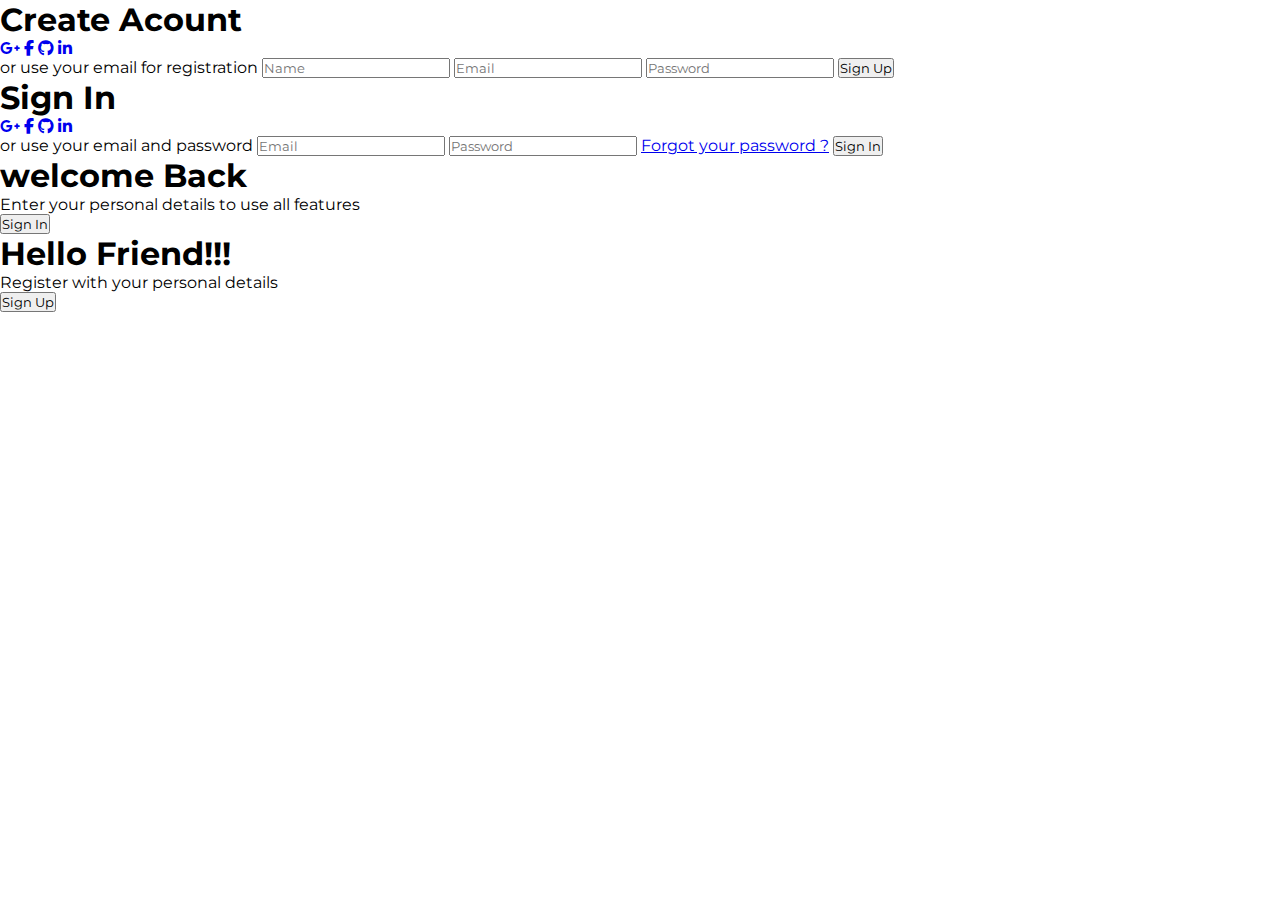
==== 10_animatedLoginSignup/index.html @ 1f058c6c "mordern toggle login register page initial with html markup and css boilerplate" ====
<!DOCTYPE html>
<html lang="en">
<head>
  <meta charset="UTF-16">
  <meta name="viewport" content="width=device-width, initial-scale=1.0">
  <title>Mordern Sign In Sign Up </title>
  <link rel="stylesheet" href="style.css">
  <link rel="stylesheet" href="https://cdnjs.cloudflare.com/ajax/libs/font-awesome/6.4.2/css/all.min.css">

</head>
<body>
  <div class="container" id="container">
  <div class="form-container sign-up">
    <form action="post">
      <h1>Create Acount</h1>
      <div class="social-icons">
        <a href="#" class="icon"><i class="fa-brands fa-google-plus-g"></i></a>
        <a href="#" class="icon"><i class="fa-brands fa-facebook-f"></i></a>
        <a href="#" class="icon"><i class="fa-brands fa-github"></i></a>
        <a href="#" class="icon"><i class="fa-brands fa-linkedin-in"></i></a>
      </div>
      <span>or use your email for registration</span>
      <input type="text" placeholder="Name">
      <input type="email" placeholder="Email">
      <input type="password" placeholder="Password">
      <button>Sign Up</button>
    </form>
  </div>

  <div class="form-container sign-in">
    <form action="post">
      <h1>Sign In</h1>
      <div class="social-icons">
        <a href="#" class="icon"><i class="fa-brands fa-google-plus-g"></i></a>
        <a href="#" class="icon"><i class="fa-brands fa-facebook-f"></i></a>
        <a href="#" class="icon"><i class="fa-brands fa-github"></i></a>
        <a href="#" class="icon"><i class="fa-brands fa-linkedin-in"></i></a>
      </div>
      <span>or use your email and password</span>
      <input type="email" placeholder="Email">
      <input type="password" placeholder="Password">
      <a href="#">Forgot your password ?</a>
      <button>Sign In</button>
    </form>
  </div>
<div class="toggle-container">
  <div class="toggle">
    <div class="toggle-panel toggle-left">
      <h1>welcome Back</h1>
      <p>Enter your personal details to use all features</p>
      <button class="hidden" id="login">Sign In</button>
    </div>
    <div class="toggle-panel toggle-left">
      <h1>Hello Friend!!!</h1>
      <p>Register with your personal details </p>
      <button class="hidden" id="register">Sign Up</button>
    </div>
  </div>
</div>
  </div>
  <script src="script.js"></script>
</body>
</html>
---- 10_animatedLoginSignup/style.css ----
@import url('https://fonts.googleapis.com/css2?family=Montserrat&family=Playpen+Sans&family=Poppins:ital,wght@0,400;0,500;1,100;1,300&family=Raleway:ital@0;1&display=swap');

*{
    margin: 0;
    padding: 0;
    box-sizing: border-box;
    font-family: 'Montserrat',sans-serif;
}
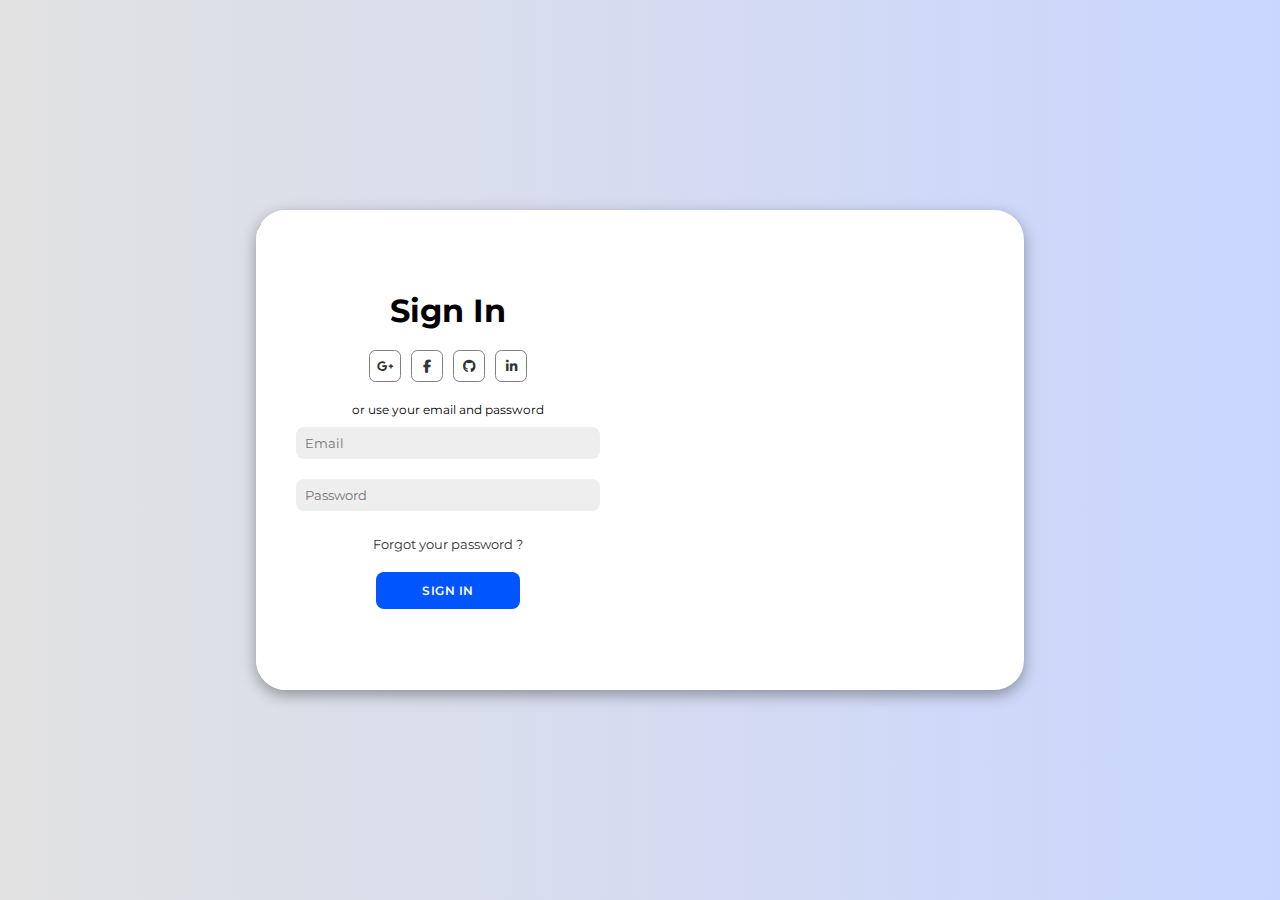
==== commit 181d6e8e: "social icon customize" ====
--- a/10_animatedLoginSignup/index.html
+++ b/10_animatedLoginSignup/index.html
@@ -20,9 +20,9 @@
         <a href="#" class="icon"><i class="fa-brands fa-linkedin-in"></i></a>
       </div>
       <span>or use your email for registration</span>
-      <input type="text" placeholder="Name">
-      <input type="email" placeholder="Email">
-      <input type="password" placeholder="Password">
+      <input type="text" placeholder="&nbsp;&nbsp;Name">
+      <input type="email" placeholder="&nbsp;&nbsp;Email">
+      <input type="password" placeholder="&nbsp;&nbsp;Password">
       <button>Sign Up</button>
     </form>
   </div>
@@ -37,8 +37,8 @@
         <a href="#" class="icon"><i class="fa-brands fa-linkedin-in"></i></a>
       </div>
       <span>or use your email and password</span>
-      <input type="email" placeholder="Email">
-      <input type="password" placeholder="Password">
+      <input type="email" placeholder="&nbsp;&nbsp; Email">
+      <input type="password" placeholder="&nbsp; &nbsp;Password">
       <a href="#">Forgot your password ?</a>
       <button>Sign In</button>
     </form>
--- a/10_animatedLoginSignup/style.css
+++ b/10_animatedLoginSignup/style.css
@@ -5,4 +5,149 @@
     padding: 0;
     box-sizing: border-box;
     font-family: 'Montserrat',sans-serif;
+}
+
+body {
+  background-color: #c9d6ff;
+  background: linear-gradient(to right,#e2e2e2 ,#c9d6ff);
+  display: flex;
+  align-items: center;
+  justify-content: center;
+  flex-direction: column;
+  height: 100vh;
+}
+
+.container {
+  background-color: #fff;
+  border-radius: 30px;
+  box-shadow: 0 5px 15px rgba(0,0,0,0.35);
+  position: relative;
+  overflow: hidden;
+  width: 768px;
+  max-width: 100%;
+  min-height: 480px;
+}
+
+.container p{
+  font-size: 14px;
+  line-height: 20px;
+  letter-spacing: 0.3px;
+  margin: 20px 0;
+}
+
+.container span{
+  font-size: 12px;
+}
+
+.container a{
+  color: #333;
+  font-size: 13px;
+  text-decoration: none;
+  margin: 15px 0 10px;
+}
+
+.container button {
+  background-color: #0055ff;
+  color: #fff;
+  font-size: 12px;
+  padding: 10px 45px;
+  border: 1px solid transparent;
+  border-radius: 8px;
+  font-weight: 600;
+  letter-spacing: 0.5px;
+  text-transform: uppercase;
+  margin-top: 10px;
+  cursor: pointer;
+}
+
+.container button.hidden {
+  background-color: transparent;
+  border-color: #fff;
+}
+
+.container form {
+  background-color: #fff;
+  display: flex;
+  align-items: center;
+  justify-content: center;
+  flex-direction: column;
+  padding: 0 40px;
+  height: 100%;
+}
+
+.container input {
+  background-color: #eee;
+  border: none;
+  padding: 8px 0;
+  margin: 10px 15px;
+  font-size: 13px;
+  border-radius: 8px;
+  width: 100%;
+  outline: none;
+  
+}
+
+.form-container {
+  position: absolute;
+  top: 0;
+  height: 100%;
+  transition: all 0.6s ease-in-out;
+}
+
+.sign-in {
+  left: 0;
+  width: 50%;
+  z-index: 2;
+}
+
+.container.active .sign-in {
+  transform: translateX(100%);
+}
+
+.sign-up {
+  left: 0;
+  width: 50%;
+  opacity: 0;
+  z-index: 1;
+}
+
+.container.active .sign-up {
+  transform: translateX(100%);
+  opacity: 1;
+  z-index: 5;
+  animation: move 0.6s;
+}
+
+@keyframes move {
+  0% , 49% ,99% {
+    opacity: 0;
+    z-index: 1;
+  }
+
+  50% ,100% {
+    opacity: 1;
+    z-index: 5;
+  }
+}
+
+.social-icons {
+  margin: 20px 0;
+}
+
+.social-icons a{
+  border: 1px solid gray;
+  border-radius: 20%;
+  display: inline-flex;
+  align-items: center;
+  justify-content: center;
+  margin: 0  3px;
+  width: 2rem;
+  height: 2rem;
+  transition: 0.5s;
+}
+
+.social-icons a:hover{
+  background: linear-gradient(45deg ,grey , black);
+  border: transparent;
+  color: #fff;
 }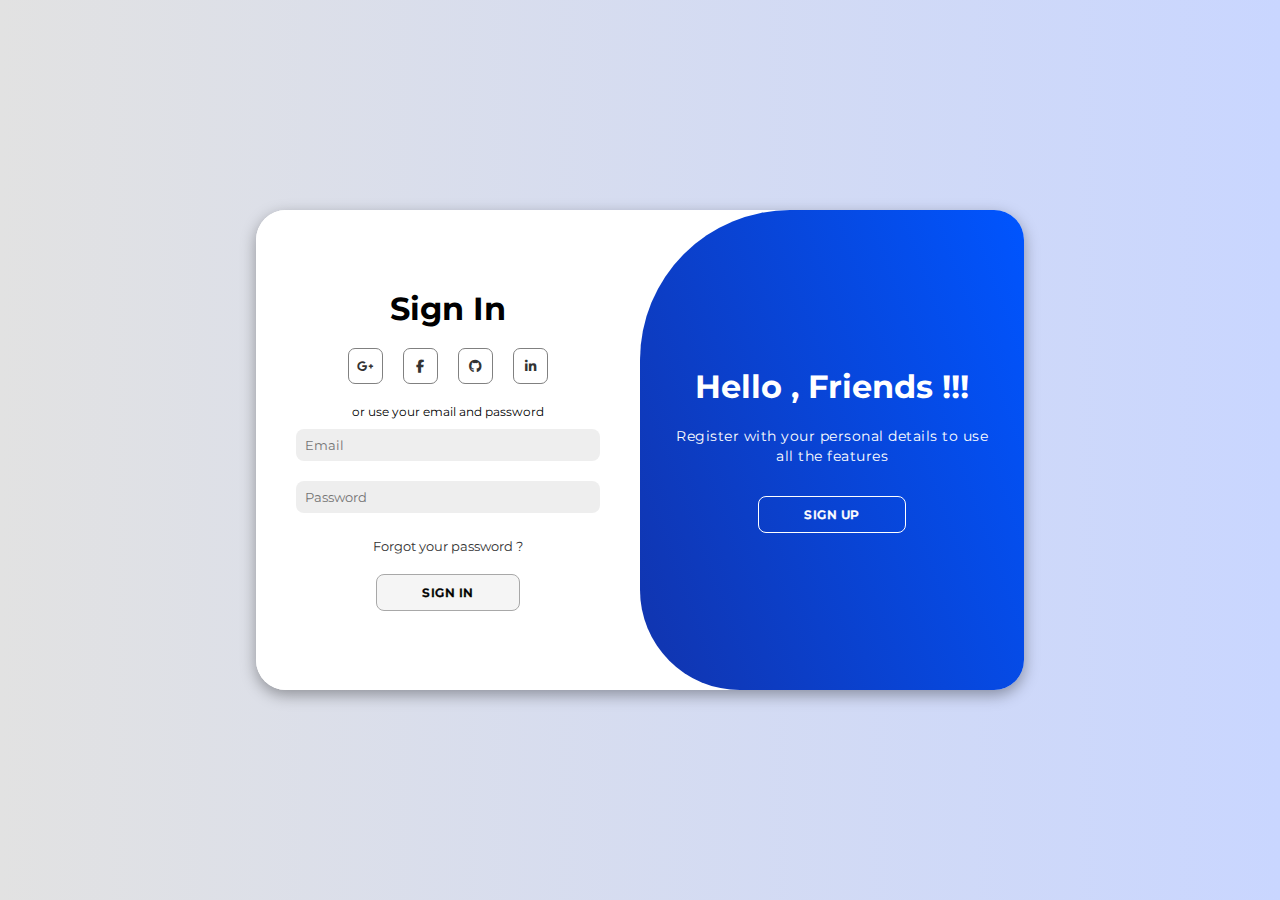
==== commit c41a6770: "modern login register page with animation ,hover,transform,transition and a little bit of js interac" ====
--- a/10_animatedLoginSignup/index.html
+++ b/10_animatedLoginSignup/index.html
@@ -39,20 +39,20 @@
       <span>or use your email and password</span>
       <input type="email" placeholder="&nbsp;&nbsp; Email">
       <input type="password" placeholder="&nbsp; &nbsp;Password">
-      <a href="#">Forgot your password ?</a>
+      <a href="#" id="forget">Forgot your password ?</a>
       <button>Sign In</button>
     </form>
   </div>
 <div class="toggle-container">
   <div class="toggle">
     <div class="toggle-panel toggle-left">
-      <h1>welcome Back</h1>
+      <h1>Welcome Back !!!</h1>
       <p>Enter your personal details to use all features</p>
       <button class="hidden" id="login">Sign In</button>
     </div>
-    <div class="toggle-panel toggle-left">
-      <h1>Hello Friend!!!</h1>
-      <p>Register with your personal details </p>
+    <div class="toggle-panel toggle-right">
+      <h1>Hello , Friends !!!</h1>
+      <p>Register with your personal details to use all the features</p>
       <button class="hidden" id="register">Sign Up</button>
     </div>
   </div>
--- a/10_animatedLoginSignup/style.css
+++ b/10_animatedLoginSignup/style.css
@@ -31,7 +31,7 @@
 .container p{
   font-size: 14px;
   line-height: 20px;
-  letter-spacing: 0.3px;
+  letter-spacing: 0.5px;
   margin: 20px 0;
 }
 
@@ -47,17 +47,27 @@
 }
 
 .container button {
-  background-color: #0055ff;
-  color: #fff;
+  background-color: whitesmoke ;
+  color: black;
   font-size: 12px;
   padding: 10px 45px;
-  border: 1px solid transparent;
+  border: 1px solid rgb(168, 168, 168);
   border-radius: 8px;
   font-weight: 600;
   letter-spacing: 0.5px;
   text-transform: uppercase;
   margin-top: 10px;
   cursor: pointer;
+  transition: 0.5s;
+  -webkit-text-stroke-width: 0.4px;
+}
+
+.container button:hover {
+  background-color: #0055ff;
+  color: white;
+  transform: scale(1.1);
+  border: transparent;
+
 }
 
 .container button.hidden {
@@ -140,14 +150,148 @@
   display: inline-flex;
   align-items: center;
   justify-content: center;
-  margin: 0  3px;
-  width: 2rem;
-  height: 2rem;
-  transition: 0.5s;
+  margin: 0  8px;
+  width: 2.2rem;
+  height: 2.2rem;
+  transition: 0.6s;
 }
 
 .social-icons a:hover{
-  background: linear-gradient(45deg ,grey , black);
+  background: #0055ff;
   border: transparent;
   color: #fff;
+  transform: scale(1.3);
+}
+
+.toggle-container {
+  position: absolute;
+  left: 50%;
+  width: 50%;
+  height: 100%;
+  overflow: hidden;
+  transition: all 0.6s ease-in-out;
+  border-radius: 150px 0 0 100px;
+  z-index: 1000;
+}
+
+.container.active .toggle-container {
+  transform: translateX(-100%);
+  border-radius: 0 150px 100px 0;
+}
+
+.toggle {
+  background-color: #0055ff;
+  height: 100%;
+  background: linear-gradient(250deg , #0055ff , rgb(29, 29, 117));
+  color: #fff;
+  position: relative;
+  left: -100%;
+  width: 200%;
+  transform: translateX(0);
+  transition: all 0.6s ease-in-out;
+}
+
+.container.active .toggle {
+  transform: translateX(50%);
+}
+
+.toggle-panel {
+  position: absolute;
+  width: 50%;
+  height: 100%;
+  display: flex;
+  align-items: center;
+  justify-content: center;
+  text-align: center;
+  flex-direction: column;
+  padding: 0 30px;
+  top: 0;
+  transform: translateX(0);
+  transition: all 0.6s ease-in-out;
+}
+
+.toggle-left {
+  transform: translateX(-200%);
+}
+
+.container.active .toggle-left {
+  transform: translateX(0);
+}
+
+.toggle-right {
+  right: 0;
+  transform: translateX(0);
+}
+
+.container.active .toggle-right {
+  transform: translateX(200%);
+}
+
+.toggle-panel  .hidden {
+  color: #fff;
+}
+
+.toggle-panel  .hidden:hover {
+  background-color: #fff;
+  border: transparent;
+  color: black;
+}
+
+@media screen and (max-width: 678px) {
+  .container p,span,a{
+    font-size: 11px;
+  }
+
+  .container h1{
+    font-size: 2rem;
+  }
+
+  .social-icons a {
+      margin: 0 6px;
+      width: 2.0rem;
+      height: 2.0rem; 
+  }
+  
+  .container button {
+    padding: 10px 15px;
+  }
+  
+  
+}
+@media screen and (max-width: 550px) {
+  /* .container p,span,a{
+    font-size: 11px;
+  } */
+
+  .container h1{
+    font-size: 2rem;
+  }
+  .social-icons a {
+      margin: 0 0.2rem;
+      width: 1.4rem;
+      height: 1.4rem; 
+  }
+  .container button {
+    padding: 7px 10px;
+  }
+  #forget {
+    font-size: 9px;
+  }
+}
+
+@media screen and (max-width: 420px) {
+  /* .container p,span,a{
+    font-size: 11px;
+  } */
+  .container h1{
+    font-size: 1.5rem;
+  }
+  .social-icons a {
+      margin: 0 0.2rem;
+      width: 1rem;
+      height: 1rem; 
+  }
+  #forget {
+    font-size: 0.55rem;
+  }
 }